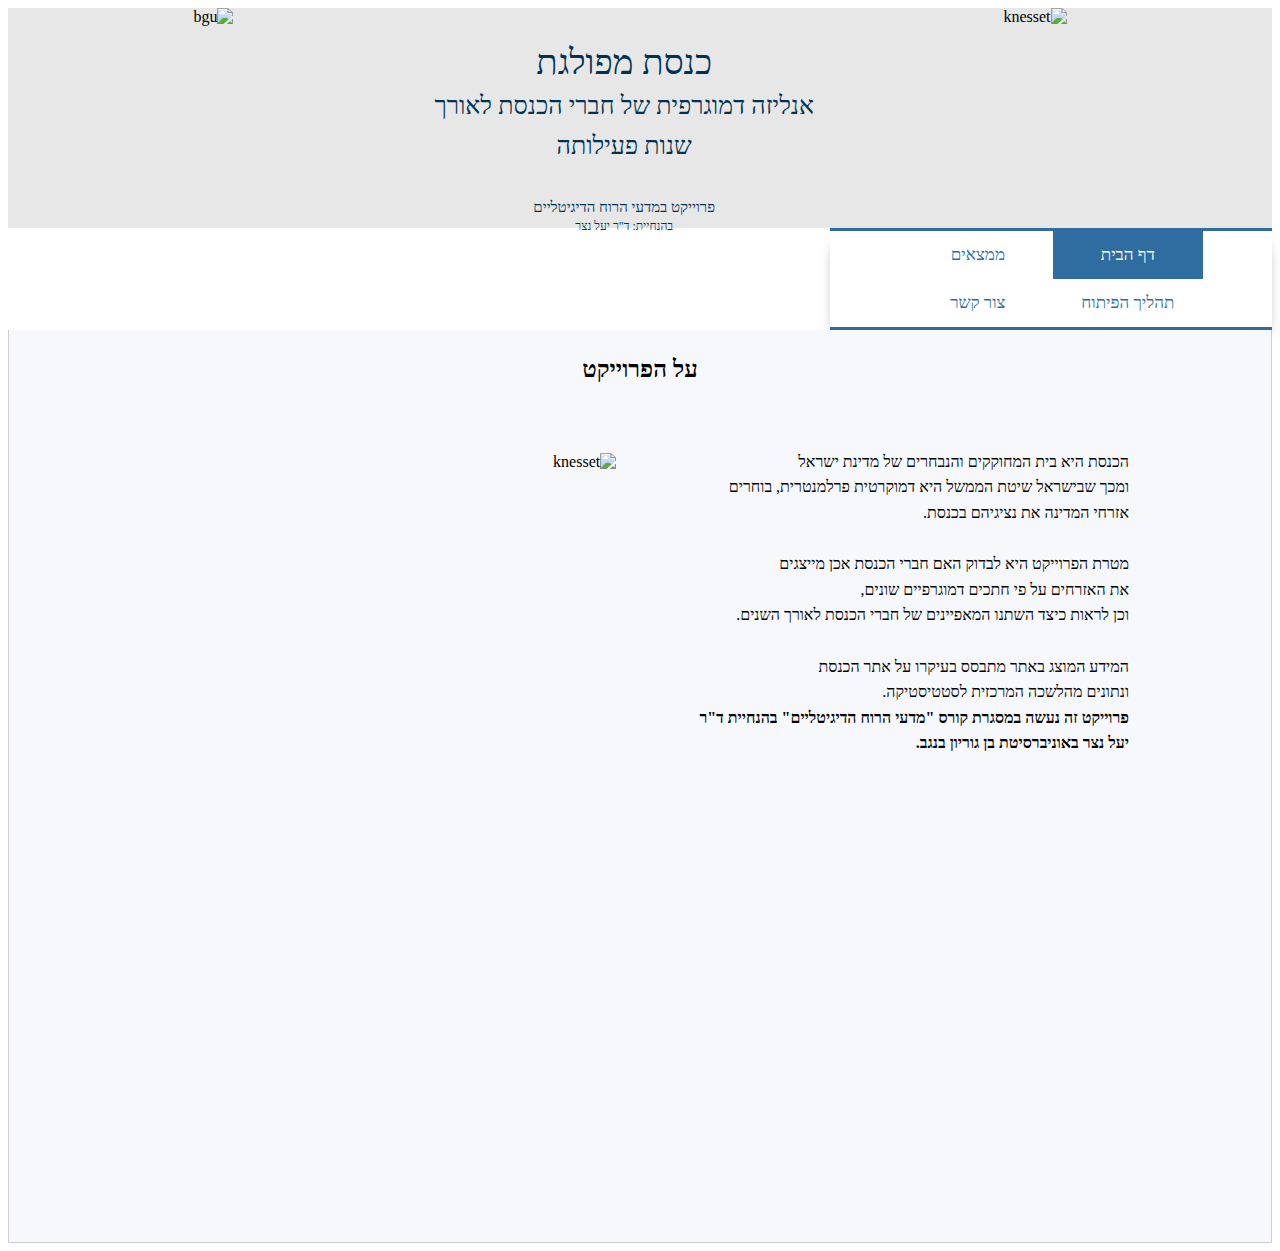
==== index.html @ 156ffd31 "Add files via upload" ====
<!DOCTYPE html>
<html>
<head>
<meta name="viewport" charset= "utf-8"content="width=device-width, initial-scale=1">
<link rel="stylesheet" type="text/css" href="//fonts.googleapis.com/css?family=Open+Sans" />
<link rel="stylesheet" href="style.css">    
<script type="text/javascript" 
	    src="https://public.tableau.com/javascripts/api/tableau-2.min.js"></script>
    <script type="text/javascript">
        function initViz() {
            console.log("test");
			
            var containerDiv = document.getElementById("vizContainer"),
               // url = "http://public.tableau.com/views/RegionalSampleWorkbook/Storms",
				url = "https://public.tableau.com/views/edu_9/Sheet1?:embed=y&:display_count=yes",
                options = {
                    hideTabs: true,
                    onFirstInteractive: function () {
                        console.log("Run this code when the viz has finished loading.");
                    }
                };
            
            var viz = new tableau.Viz(containerDiv, url, options); 
            // Create a viz object and embed it in the container div.
        }
    </script>     
</head>
<body>
	<div id="header">
		<div id="strip">
			<div class= "column3">
				<img src="img/bgu.png" alt="bgu" style="height:200px ; width:300px;">
			</div>
			
			<div class= "column3"  >
				<p style="font-size: 35px;">
					<span style="font-size: 35px;">כנסת מפולגת</span><br>
					<span style="font-size: 25px;">אנליזה דמוגרפית של חברי הכנסת לאורך שנות פעילותה</span><br>
				</p>
				<p>
					<span style="font-size: 15px;">פרוייקט במדעי הרוח הדיגיטליים</span><br>
					<span style="font-size: 12px;">בהנחיית: ד"ר יעל נצר</span><br>
				</p>
			</div>
			
			<div class= "column3 left">
				<img src="img/knesset.jpeg" alt="knesset" style="height:200px ; width:250px; ">
			</div>
		</div>
	</div>

	<div id="menu">
		<div class="tab">	  
	  <button class="tablinks" onclick="openCity(event, 'home')" id="defaultOpen">דף הבית</button>
  	  <button class="tablinks" onclick="openCity(event, 'categories')">ממצאים</button>
  	  <button class="tablinks" onclick="openCity(event, 'programing')">תהליך הפיתוח</button>
  	  <button class="tablinks" onclick="openCity(event, 'contact')"> צור קשר</button>
	</div>
	
		<div id="contact" class="tabcontent">
	  <h3>צור קשר</h3>
	  <p style="padding: 30px;">נשמח אם תצרו קשר איתנו במקרה של בעיה/שאלה/הארה:</p>
	  <p><strong>תמנע דה ליאו:</strong> timna@post.bgu.ac.il</p>
	  <p><strong>דולב סקלי:</strong> dolevsek@post.bgu.ac.il</p>
	  
	  
	</div>
	
		<div id="programing" class="tabcontent">
	 	<h2 style="text-align: center;">תהליך הפיתוח</h3>
	  	  <p style="padding: 30px; line-height:1.6;">את הפרוייקט בנינו בשלבים: <br>
תחילה, אספנו את כל הנתונים שאנו צריכים - <br>קיבלנו קבצים אקסל מהמרצה שלנו, ד"ר יעל נצר,<br>
 ובנוסף, כתבנו מספר סקריפטים בשפה פייתון שאמצעותם אספנו מידע נוסף שעניין אותנו מאתר הכנסת<br>

ניתן למצוא את כל האקסלים, והסקריפטים המדוברים בתקיית github של הפרוייקט בלינק שמצורף למטה<br>
<br>
לאחר איסוף הנתונים, ערכנו ועיבדנו אותם באמצעות התוכנת OpenRefine<br >
ניקינו את הנתונים ממידע עודף ואיחדנו נתונים וטבלאות.<br>
<br>
בשלב השלישי, יצרנו את הגרפים של המידע<br>
יצרנו אותם בעזרת התוכנה Google-fusion<br>
חיפשנו את הגרפים באמצעותם ניתן לראות את התוצאות בצורה הטובה ביותר<br>
<br>
בשלב האחרון, בנינו את האתר שיציג את הממצאים שלנו.<br>
אתר זה נבנה ב HTML, CSS,  JS<br>
את הקוד של האתר ניתן למצוא גם כן ב github המצורף.<br>
<br>
נהנינו לעבוד על הפרוייקט ולמדנו המון מידע מעניין מהממצאים, ומקוות שגם אתם!<br></p>

<a style="padding: 30px;" href="https://github.com/knessetmini/mini-dh-bgu"> <strong>לינק ל- github של הפרוייקט</strong> </a>

	</div>

		<div id="categories" class="tabcontent" >
			<p> להלן הממצאים אשר מצאנו, בכדי לעבור בין קטגוריות, יש לבחור את שם הקטגוריה הרצוייה ברשימת הקטגוריות שבצד ימין:</p>
	  	  	<h4>בחר קטגוריה:</h4>
		  	<div class="tab-cat">	  
		  	 	  <button class="tablinksCat" onclick="openCat(event, 'gender')" id="defaultOpenCat">מגדר</button>
			  	  <button class="tablinksCat" onclick="openCat(event, 'languages')">שפות</button>
		    	  <button class="tablinksCat" onclick="openCat(event, 'elected_age')">גיל</button>
		    	  <button class="tablinksCat" onclick="openCat(event, 'education')" >השכלה </button>
		    	  <button class="tablinksCat" onclick="openCat(event, 'birth_country')">יבשת לידה </button>
		    	  <button class="tablinksCat" onclick="openCat(event, 'birth_place')">עיר לידה </button>	  
		    	  <button class="tablinksCat" onclick="openCat(event, 'district')">מחוז מגורים </button>
		  	</div> 
			<div id="gender" class="tabcontentCat">
					<h3> מגדר</h3>
					<p>הגרף הנ"ל מציג את כמות הנשים מול כמות הגברים בכנסות לאורך השנים. <br>	בנוסף, ניתן לראות את נתונים הדמוגרפיים של האכלוסייה הכללית באותן השנים: 					</p>
					<div id="genderURL"></div>

					
			</div>
			<div id="languages" class="tabcontentCat">
					<h3> שפות</h3>
					<p>הגרף הנ"ל מציג את השינוי בשפות שחברי הכנסת דוברים לאורך השנים:</p>

					<div id="languagesURL"></div>
					<br>
					
					<p style="padding-top:50px" > הגרף הנ"ל מציג את כל חברי הכנסת לדורותיהם ואת השפות אותם דיברו מלבד אנגלית ועברית:</p>					
					<div id="languagesURL1" style="padding-right:100px; padding-bottom:100px"></div>
					
					
			</div>
			<div id="elected_age" class="tabcontentCat">
					<h3> גיל</h3>
					<p> הגרף הנ"ל מציג את אחוז גילאי הבחירה של חברי הכנסת לפי כנסות וקטגוריות גיל. <br> בסמוך לכל כנסת, מוצג המידע עבור האוכלוסייה הכוללת באותה תקופה:</p>				
				    <div id="ageURL"></div>   
					
					<p> <strong>הערה - </strong>הקטגוריות של הגילאים נבחרו על פי הקטגוריות הקיימות בהלמ"ס</p>
					 
					
			</div>
			<div id="education" class="tabcontentCat">
					<h3> השכלה</h3>
					<p> הגרף הנ"ל מציג את ההשכלה של חברי הכנסת לאורך השנים:</p>
				    <div id="vizContainer"></div>    
					
					<p>גרסה מפורטת יותר של הגרף ניתן למצוא 
						<a style="padding: 2px;" href="https://public.tableau.com/views/edu_9/Sheet1?:embed=y&:display_count=yes"> כאן</a>	
					</p>
					
							
					
			</div>
			<div id="birth_country" class="tabcontentCat">
					<h3> יבשת לידה</h3>
					<p> הגרפים הנ"ל מציגים את אחוז האכולוסייה שנולדה ביבשת מסויימת לעומת אחוז חברי הכנסת שנולדו בה גם כן:</p>
				    <div id="countryURL1"></div>  
				    <div id="countryURL2"></div>    
				    <div id="countryURL3"></div>    
				    <div id="countryURL4"></div>  
					<p> <strong>הערה - </strong>היבשות נבחרו על פי המידע הקיים בהלמ"ס</p>
					  
					
					  
					
				</div>
			<div id="birth_place" class="tabcontentCat">
					<h3> עיר לידה</h3>
					<p> המפה הנ"ל מציגה את ערי הלידה של חברי הכנסת:</p>
					<div id="birth_placeURL"></div>
			</div>
			<div id="district" class="tabcontentCat">
					<h3> מחוז מגורים</h3>
					<p> הגרפים הנ"ל מציגים את אחוז האכולוסייה שמתגוררת במחוזות השונים באר לעומת אחוז חברי הכנסת (האחרונה בלבד) שנולדו בה:</p>
					<div id="districtURL"></div>
					<p> <strong>הערה - </strong>המחוזות נבחרו על פי הקטגוריות הקיימות בהלמ"ס</p>
					
			</div>
		</div>
			
		<div id="home" class="tabcontent">
	 		<h2 style="text-align: center;">על הפרוייקט</h3>
	  	  	<div id= "home-box">
				<div id="home-right">
			<p style="padding: 30px;">
הכנסת היא בית המחוקקים והנבחרים של מדינת ישראל<br> ומכך שבישראל שיטת הממשל היא דמוקרטית פרלמנטרית, בוחרים אזרחי המדינה את נציגיהם בכנסת.
<br><br>
 מטרת הפרוייקט היא לבדוק האם חברי הכנסת אכן מייצגים <br>את האזרחים על פי חתכים דמוגרפיים שונים,<br> וכן לראות כיצד השתנו המאפיינים של חברי הכנסת לאורך השנים.
 <br> <br>
המידע המוצג באתר מתבסס בעיקרו על אתר הכנסת <br>ונתונים מהלשכה המרכזית לסטטיסטיקה.<br>
<strong>
פרוייקט זה נעשה במסגרת קורס "מדעי הרוח הדיגיטליים" בהנחיית ד"ר יעל נצר באוניברסיטת בן גוריון בנגב.<br>
</strong>
</p>
</div>
				<div id="home-left">
				<img src="img/kness.jpg" alt="knesset" style="height:400px ; width:450px; ">
</div>
		</div>
	</div>
<script>
	function openCity(evt, cityName) {
	    var i, tabcontent, tablinks;
	    tabcontent = document.getElementsByClassName("tabcontent");
	    for (i = 0; i < tabcontent.length; i++) {
	        tabcontent[i].style.display = "none";
	    }
	    tablinks = document.getElementsByClassName("tablinks");
	    for (i = 0; i < tablinks.length; i++) {
	        tablinks[i].className = tablinks[i].className.replace(" active", "");
	    }
	    document.getElementById(cityName).style.display = "block";
	    evt.currentTarget.className += " active";
	}

	function openCat(evt, cityName) {
	    var i, tabcontent, tablinks;
	    tabcontent = document.getElementsByClassName("tabcontentCat");
	    for (i = 0; i < tabcontent.length; i++) {
	        tabcontent[i].style.display = "none";
	    }
	    tablinks = document.getElementsByClassName("tablinksCat");
	    for (i = 0; i < tablinks.length; i++) {
	        tablinks[i].className = tablinks[i].className.replace(" active", "");
	    }
	    document.getElementById(cityName).style.display = "block";
	    evt.currentTarget.className += " active";
	}


	// Get the element with id="defaultOpen" and click on it
	document.getElementById("defaultOpen").click();
	document.getElementById("defaultOpenCat").click();

    
    
	
</script>
<script src="script.js"></script>        
     
</body>
</html>
---- style.css ----
body {font-family: Arial;}
@font-face {
    font-family: "myFirstFont";
    src: url(DINLight.ttf);
}
* {
    font-family: "myFirstFont";
	direction: rtl;
}
#strip {
	background-color:#E7E7E7;
	height: 220px;
    position: relative;
 	text-align: center;
	
	
}
#strip img{
	max-height:100%; 
	max-width:100%;
}
#strip p{
	 text-align: center;
 	 color: #003254;
}
.column3{
	width: 32.5%;
	float: left;

}
h3{
	text-align:center;
	
	
}

#home-left{
	padding-left:100px;
	padding-top:50px;
	
	width: 40%;
	float: left;
	
}
#home-right{
	padding-right:100px;
	
	width: 40%;
	float: right;
	line-height:1.6;
	
}


/* Style the tab */
.tab {
    overflow: hidden;
    background-color: white;
    border-top: 3px solid #2F6DA1;;
    border-bottom: 3px solid #2F6DA1;
	color: #2F6DA1;
	text-align:center;
    box-shadow: 0px 10px 15px -10px #000000;
	
	

}

/* Style the buttons inside the tab */
.tab button {
    background-color: inherit;
    border: none;
    outline: none;
    cursor: pointer;
    padding: 14px 16px;
    transition: 0.3s;
    font-size: 17px;
	width:150px; /* fixed width */	
	float: none !important;
	display: inline-block;
    margin-right: -4px;
	color:#2F6DA1;
}

/* Change background color of buttons on hover */
.tab button:hover {
    background-color: #2F6DA1;
	color: white;
	
}

/* Create an active/current tablink class */
.tab button.active {
    background-color: #2F6DA1;
	color: white;
}
.tabcontent {
    display: none;
    padding: 6px 12px;
    border: 1px solid #ccc;
    border-top: none;
	min-height:900px; 
    background-color: #F7F8FB;
		
}

.tab-cat {
    overflow: hidden;
    background-color: #E7E7E7;
    border-top: 3px solid #2F6DA1;
    border-bottom: 2px solid #2F6DA1;
    border-right: 3px solid #2F6DA1;
	
	color: #2F6DA1;
	text-align:center;
    box-shadow: 0px 10px 15px -10px #000000;
    float: right;
}
.tab-cat button {
   	  display: block;
      background-color: white;
      color: black;
      padding: 22px 16px;
      width: 125px;
      border: none;
      outline: none;
      text-align: right;
      cursor: pointer;
      transition: 0.3s;
      font-size: 17px;
      border-bottom: 1px solid #2F6DA1;;
	  
}

/* Change background color of buttons on hover */
.tab-cat button:hover {
    background-color: #E7E7E7;
	
}

/* Create an active/current tablink class */
.tab-cat button.active {
    background-color: #E7E7E7;
}
.tabcontentCat {
    display: none;
    padding: 6px 12px;
    border: 1px solid #E7E7E7;
    border-top: none;
	min-height:900px; 
    background-color: white;
	margin-right:125px;
	margin-left:125px;
    border: 3px solid #2F6DA1;;	
	line-height:1.6;
		
}
.tabcontentCat iframe {
}
/* Style the tab content */
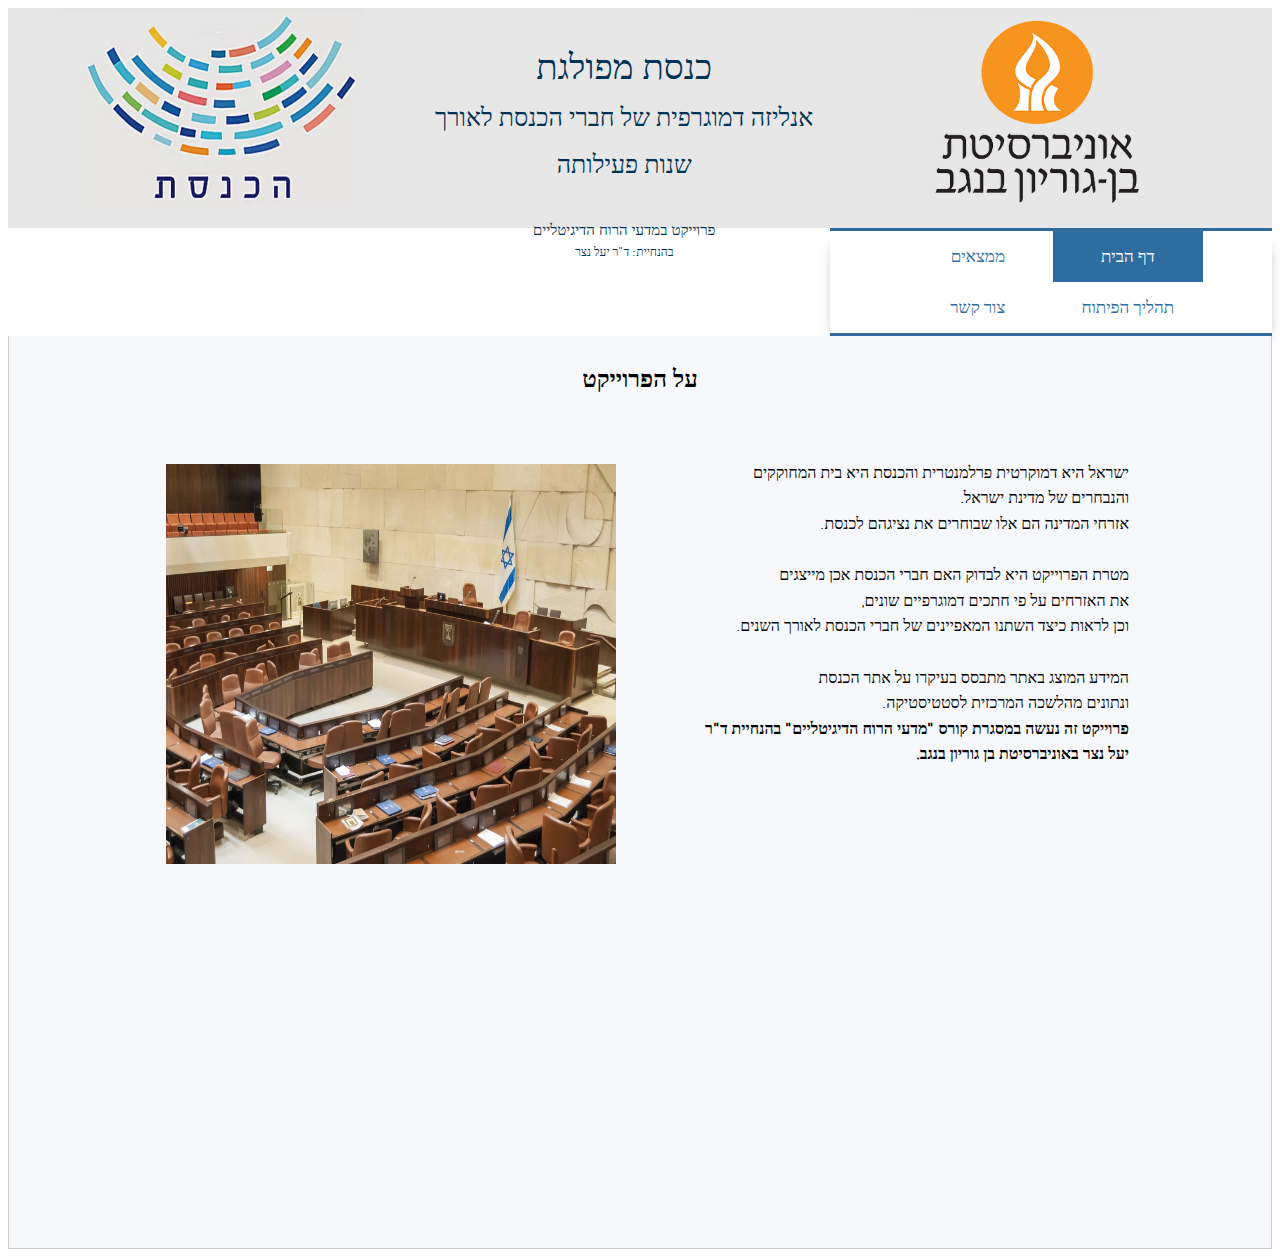
==== commit a1c36f4c: "Update index.html" ====
--- a/index.html
+++ b/index.html
@@ -175,7 +175,7 @@
 	  	  	<div id= "home-box">
 				<div id="home-right">
 			<p style="padding: 30px;">
-הכנסת היא בית המחוקקים והנבחרים של מדינת ישראל<br> ומכך שבישראל שיטת הממשל היא דמוקרטית פרלמנטרית, בוחרים אזרחי המדינה את נציגיהם בכנסת.
+ישראל היא דמוקרטית פרלמנטרית והכנסת היא בית המחוקקים והנבחרים של מדינת ישראל.<br>אזרחי המדינה הם אלו שבוחרים את נציגהם לכנסת.
 <br><br>
  מטרת הפרוייקט היא לבדוק האם חברי הכנסת אכן מייצגים <br>את האזרחים על פי חתכים דמוגרפיים שונים,<br> וכן לראות כיצד השתנו המאפיינים של חברי הכנסת לאורך השנים.
  <br> <br>
@@ -231,4 +231,4 @@
 <script src="script.js"></script>        
      
 </body>
-</html> +</html> 
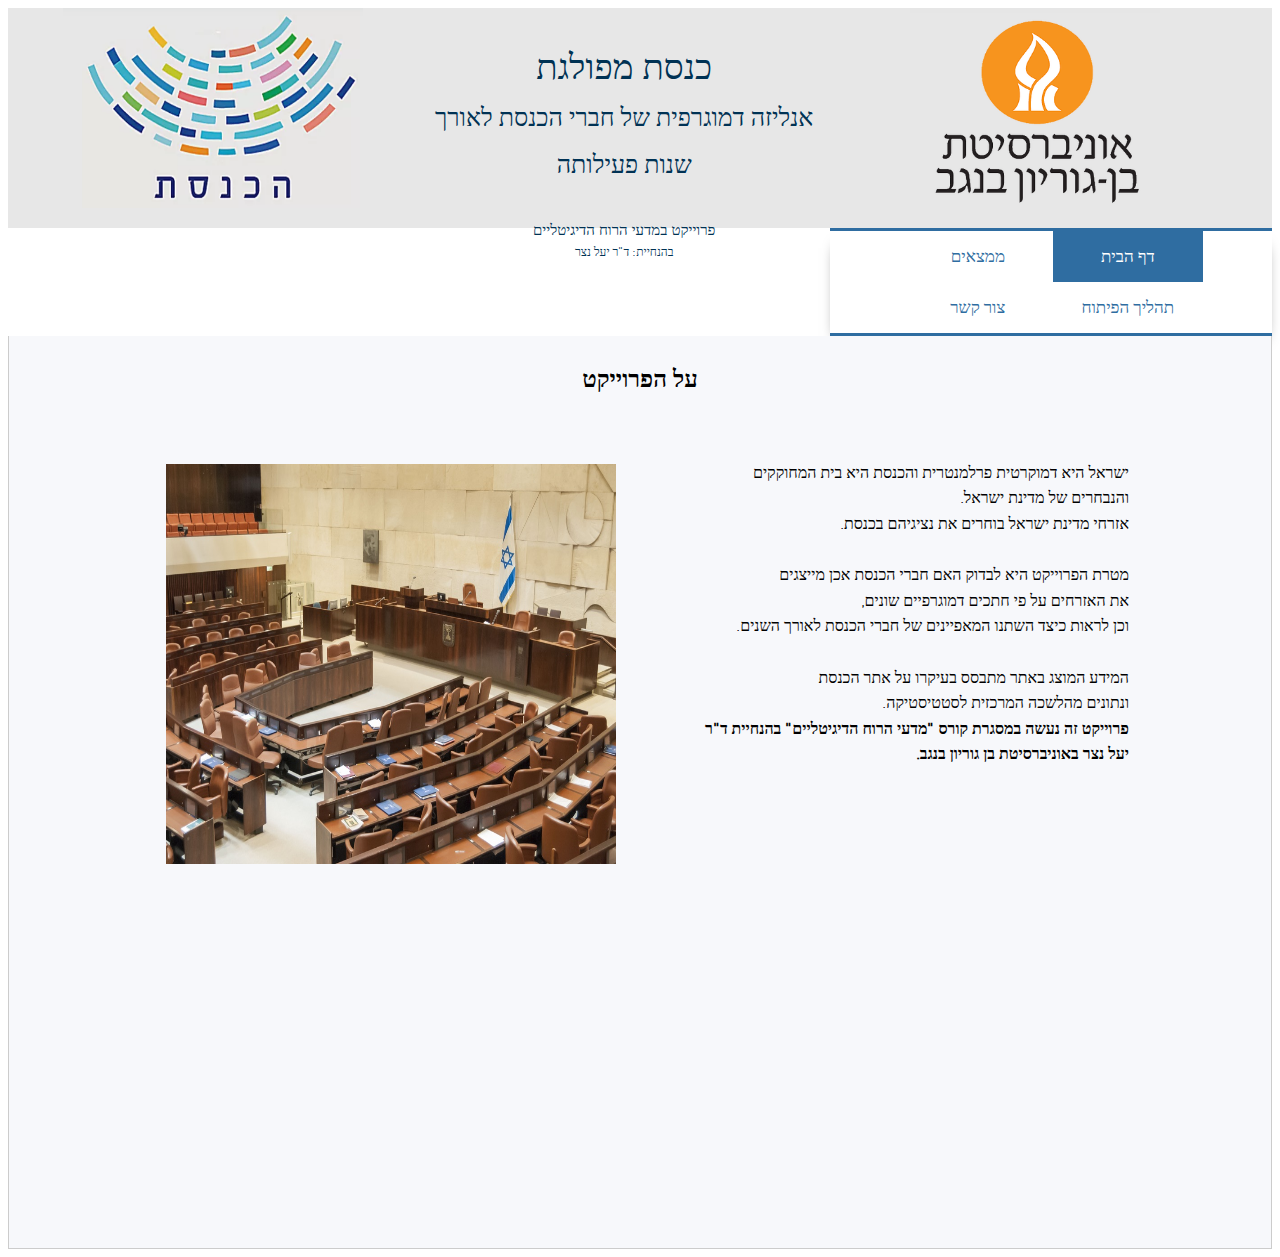
==== commit d69c52bd: "Add files via upload" ====
--- a/index.html
+++ b/index.html
@@ -70,7 +70,7 @@
 	 	<h2 style="text-align: center;">תהליך הפיתוח</h3>
 	  	  <p style="padding: 30px; line-height:1.6;">את הפרוייקט בנינו בשלבים: <br>
 תחילה, אספנו את כל הנתונים שאנו צריכים - <br>קיבלנו קבצים אקסל מהמרצה שלנו, ד"ר יעל נצר,<br>
- ובנוסף, כתבנו מספר סקריפטים בשפה פייתון שאמצעותם אספנו מידע נוסף שעניין אותנו מאתר הכנסת<br>
+ ובנוסף, כתבנו מספר סקריפטים בשפת פייתון שאמצעותם אספנו מידע נוסף שעניין אותנו מאתר הכנסת<br>
 
 ניתן למצוא את כל האקסלים, והסקריפטים המדוברים בתקיית github של הפרוייקט בלינק שמצורף למטה<br>
 <br>
@@ -175,7 +175,9 @@
 	  	  	<div id= "home-box">
 				<div id="home-right">
 			<p style="padding: 30px;">
-ישראל היא דמוקרטית פרלמנטרית והכנסת היא בית המחוקקים והנבחרים של מדינת ישראל.<br>אזרחי המדינה הם אלו שבוחרים את נציגהם לכנסת.
+					ישראל היא דמוקרטית פרלמנטרית והכנסת היא בית המחוקקים והנבחרים של מדינת ישראל.
+<br>
+ אזרחי מדינת ישראל בוחרים את נציגיהם בכנסת.
 <br><br>
  מטרת הפרוייקט היא לבדוק האם חברי הכנסת אכן מייצגים <br>את האזרחים על פי חתכים דמוגרפיים שונים,<br> וכן לראות כיצד השתנו המאפיינים של חברי הכנסת לאורך השנים.
  <br> <br>
@@ -231,4 +233,4 @@
 <script src="script.js"></script>        
      
 </body>
-</html> 
+</html> 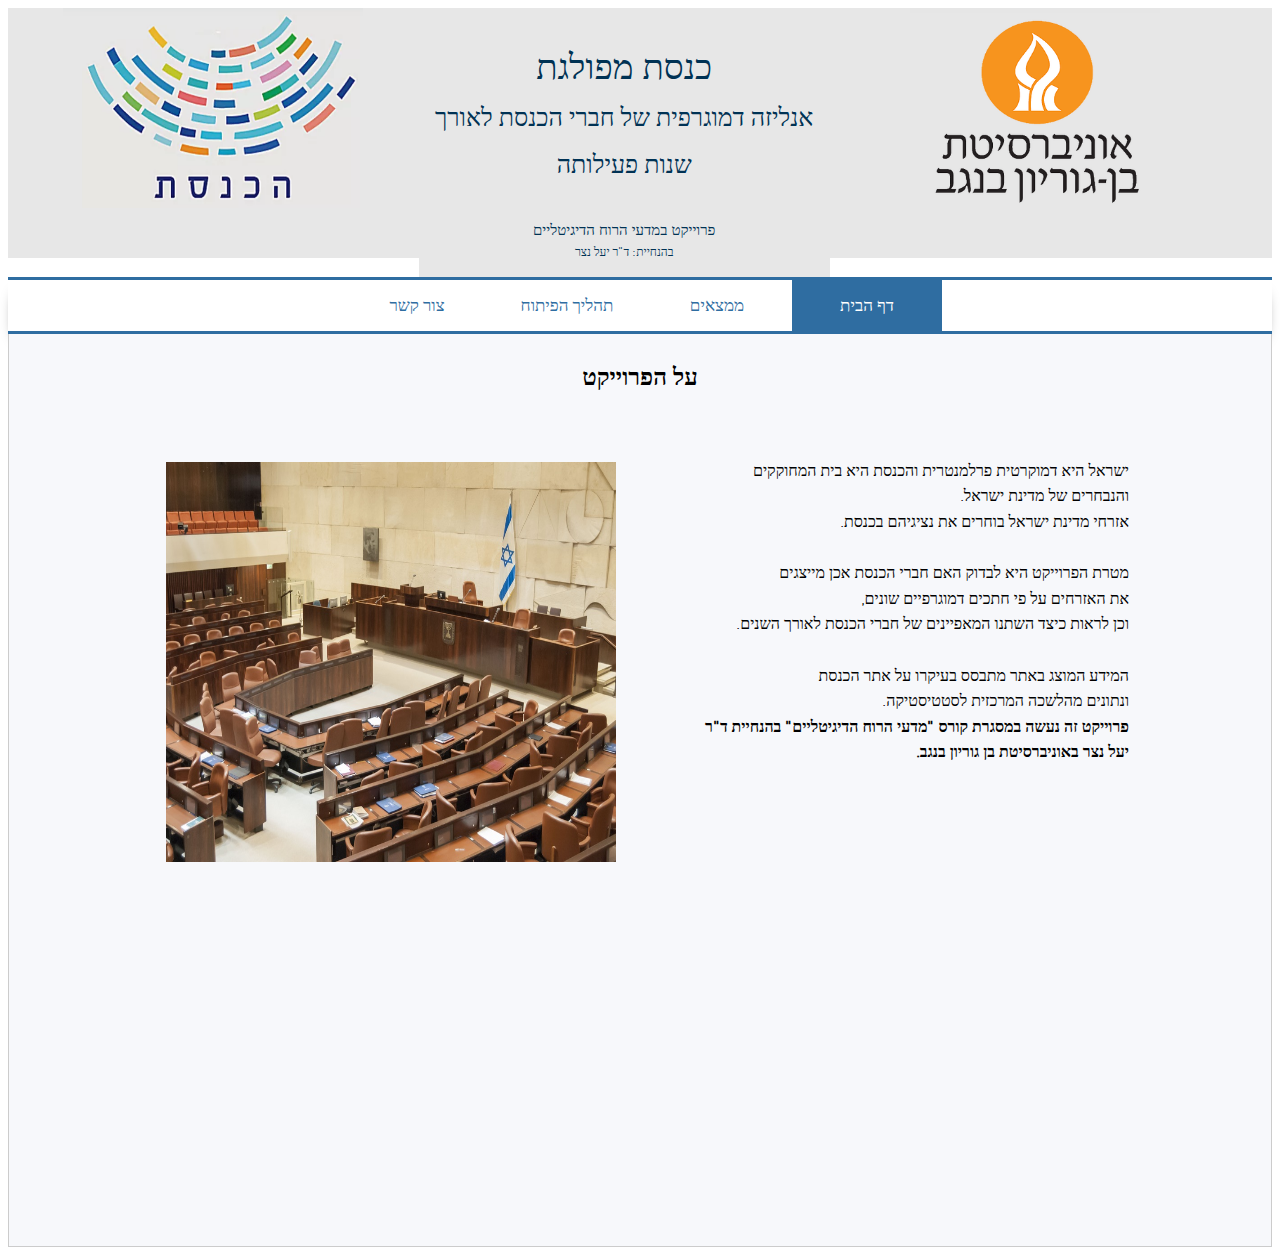
==== commit e3626b55: "Add files via upload" ====
--- a/index.html
+++ b/index.html
@@ -44,7 +44,7 @@
 			</div>
 			
 			<div class= "column3 left">
-				<img src="img/knesset.jpeg" alt="knesset" style="height:200px ; width:250px; ">
+				<img src="img/knesset.jpeg" alt="knesset" style="height:200px ; width:250px;background-color:#E7E7E7;">
 			</div>
 		</div>
 	</div>
--- a/style.css
+++ b/style.css
@@ -11,23 +11,31 @@
 }
 #strip {
 	background-color:#E7E7E7;
-	height: 220px;
-    position: relative;
+  position: relative;
  	text-align: center;
+  width: 100%;
+    min-height:250px; 
+
 	
 	
 }
 #strip img{
 	max-height:100%; 
 	max-width:100%;
+    background-color:#E7E7E7;
+
 }
 #strip p{
 	 text-align: center;
  	 color: #003254;
+
 }
 .column3{
 	width: 32.5%;
 	float: left;
+  background-color:#E7E7E7;
+
+
 
 }
 h3{
@@ -39,14 +47,14 @@
 #home-left{
 	padding-left:100px;
 	padding-top:50px;
-	
+
 	width: 40%;
 	float: left;
 	
 }
 #home-right{
 	padding-right:100px;
-	
+
 	width: 40%;
 	float: right;
 	line-height:1.6;
@@ -60,10 +68,11 @@
     background-color: white;
     border-top: 3px solid #2F6DA1;;
     border-bottom: 3px solid #2F6DA1;
-	color: #2F6DA1;
-	text-align:center;
+	  color: #2F6DA1;
+	  text-align:center;
     box-shadow: 0px 10px 15px -10px #000000;
-	
+	   width: 100%;
+
 	
 
 }
